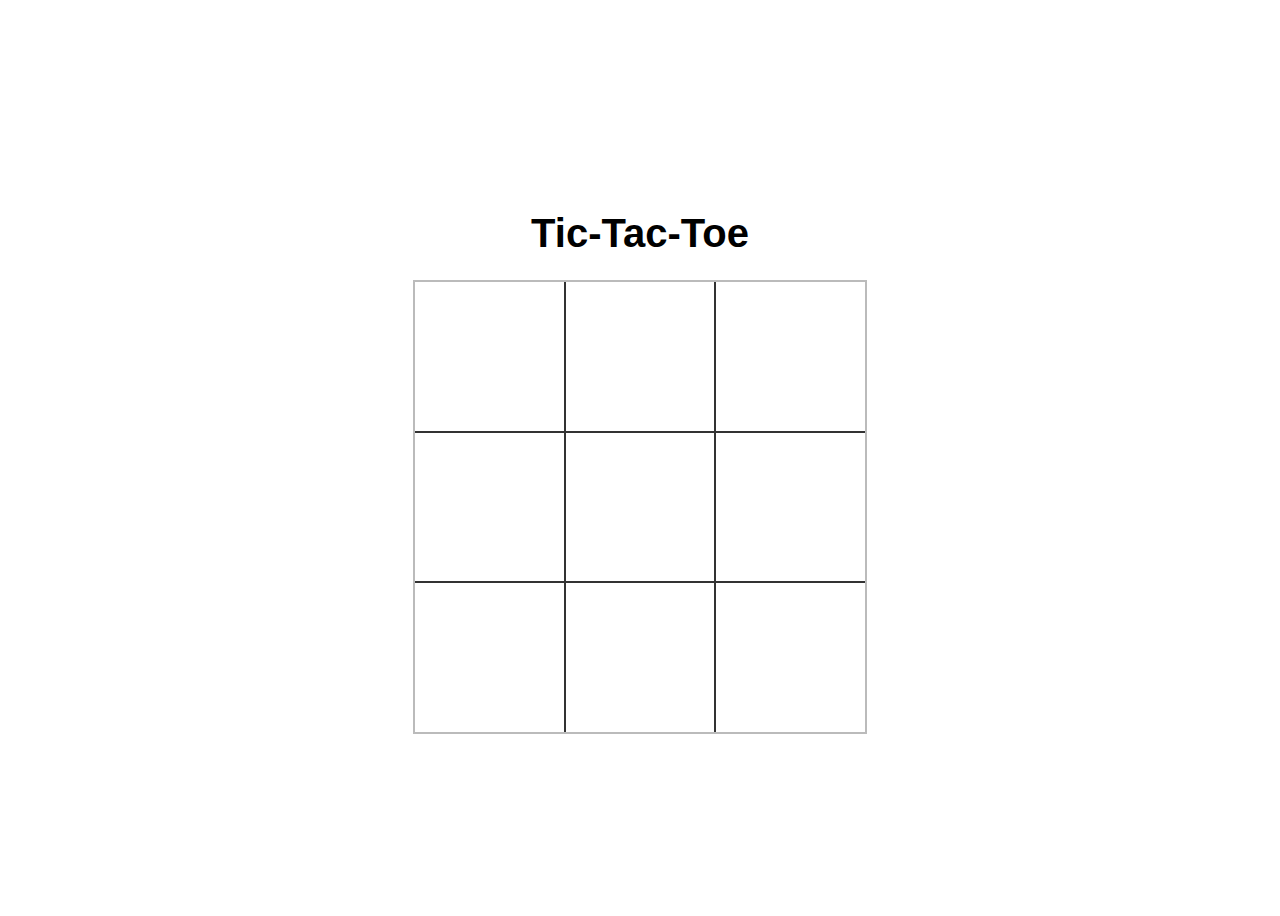
==== index.html @ 02cbed11 "Rename tictactoe.html to index.html" ====
<!DOCTYPE html>
<html lang="en">
  <head>
    <meta charset="UTF-8" />
    <meta http-equiv="X-UA-Compatible" content="IE=edge" />
    <meta name="viewport" content="width=device-width, initial-scale=1.0" />
    <link rel="stylesheet" href="./css/tic.css" />
    <title>Tic Tac Toe</title>
  </head>
  <body>
    <main>
      <h1>Tic-Tac-Toe</h1>
      <div class="board">
        <div class="box" id="i00"></div>
        <div class="box" id="i01"></div>
        <div class="box" id="i02"></div>
        <div class="box" id="i10"></div>
        <div class="box" id="i11"></div>
        <div class="box" id="i12"></div>
        <div class="box" id="i20"></div>
        <div class="box" id="i21"></div>
        <div class="box" id="i22"></div>
      </div>
      <!-- <button id="btn">AI</button> -->
    </main>
    <script src="./js/tictactoe.js"></script>
  </body>
</html>
---- css/tic.css ----
main {
  display: flex;
  flex-direction: column;
  align-items: center;
  justify-content: center;
  height: 100vh;
}

main h1 {
  font-size: 2.5rem;
  font-family: "Arial";
}

.board {
  display: flex;
  width: 450px;
  height: 450px;
  outline: 2px solid #bbb;
  flex-wrap: wrap;
}

.box {
  width: 150px;
  height: 150px;
  outline: 1px solid #333;
  display: flex;
  align-items: center;
  justify-content: center;
}

.b-0 {
  width: 85px;
  height: 85px;
  border-radius: 50%;
  border: 10px solid rgb(242, 61, 61);
}

.b-X {
  color: #222;
  font-size: 170px;
  font-weight: bolder;
  transform: rotate(45deg);
}

button {
  margin-top: 20px;
  background-color: rgb(242, 61, 61);
  padding: 0.5em 1em;
  font-size: 1.1rem;
  border: 0;
  color: white;
  border-radius: 12px;
  cursor: pointer;
}/*# sourceMappingURL=tic.css.map */
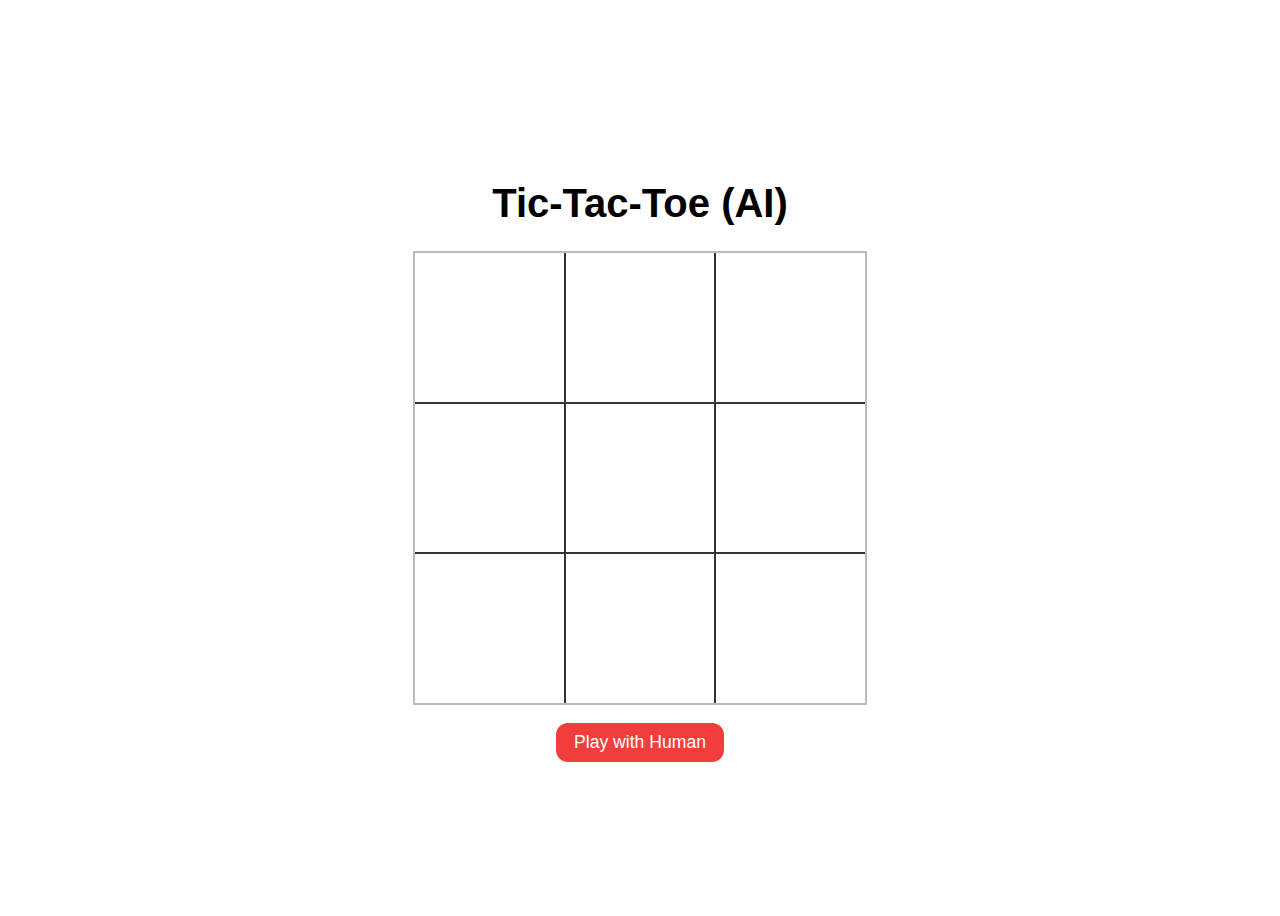
==== commit a41eb583: "Minor bug fixes and human v human mode added" ====
--- a/index.html
+++ b/index.html
@@ -9,7 +9,7 @@
   </head>
   <body>
     <main>
-      <h1>Tic-Tac-Toe</h1>
+      <h1>Tic-Tac-Toe (AI)</h1>
       <div class="board">
         <div class="box" id="i00"></div>
         <div class="box" id="i01"></div>
@@ -21,7 +21,9 @@
         <div class="box" id="i21"></div>
         <div class="box" id="i22"></div>
       </div>
-      <!-- <button id="btn">AI</button> -->
+      <a href="tic.html">
+        <button id="btn">Play with Human</button>
+      </a>
     </main>
     <script src="./js/tictactoe.js"></script>
   </body>
